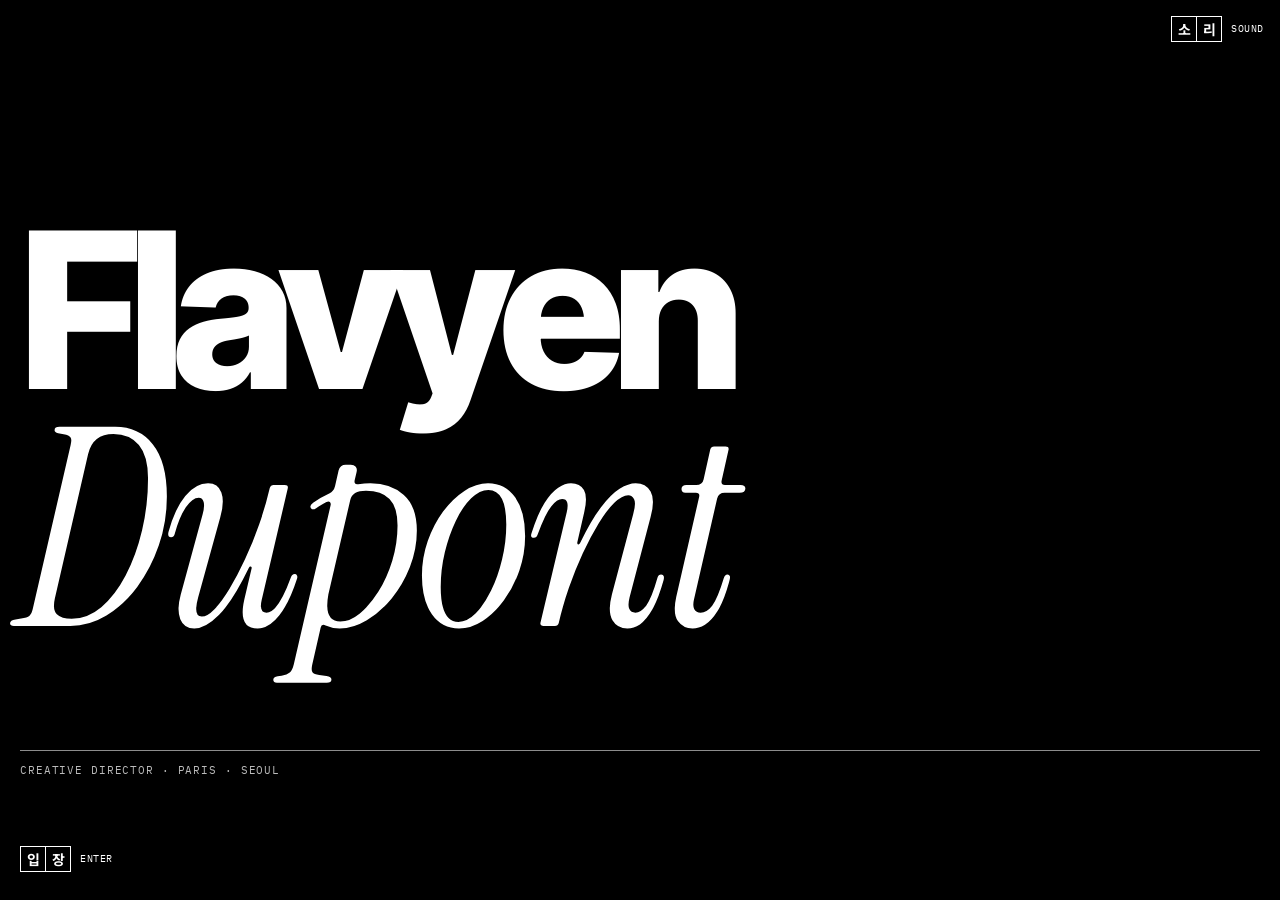
==== index.html @ 603b6fde "Flavyen Dupont v3: HD previews, intro screen, phone fixes Co-Authored-By: Claude Sonnet 5.5 <noreply" ====
<!doctype html>
<html lang="fr">
<head>
<meta charset="utf-8">
<meta name="viewport" content="width=device-width, initial-scale=1, viewport-fit=cover">
<title>Flavyen Dupont · Creative Director</title>
<link rel="preconnect" href="https://fonts.googleapis.com">
<link rel="preconnect" href="https://fonts.gstatic.com" crossorigin>
<link href="https://fonts.googleapis.com/css2?family=IBM+Plex+Mono:wght@400;500&family=Instrument+Serif:ital@0;1&family=Inter+Tight:wght@400;500;700;800&family=Noto+Sans+KR:wght@500;700;900&display=swap" rel="stylesheet">
<link rel="icon" type="image/svg+xml" href="favicon.svg">
<link rel="icon" type="image/png" sizes="32x32" href="favicon-32.png">
<link rel="apple-touch-icon" href="apple-touch-icon.png">
<link rel="stylesheet" href="style.css?v=20261007p">
</head>
<body data-vue="bande">

<div id="intro">
  <i class="barre h"></i><i class="barre b"></i>
  <div class="cadre"><video muted playsinline preload="auto"></video><div class="voile"></div></div>
  <h1><span class="a">Flavyen</span><span class="b">Dupont</span></h1>
  <i class="filet"></i>
  <p class="role mono">Creative Director · Paris · Seoul</p>
  <button class="btn" id="introSon"><span class="k"><b>소</b><b>리</b></span><span class="mono">Sound</span></button>
  <button class="btn" id="introEntrer"><span class="k"><b>입</b><b>장</b></span><span class="mono">Enter</span></button>
</div>

<header class="tete">
  <a class="qui" id="accueil"><b>Flavyen Dupont</b><span>Creative Director</span><span class="salue">Bonjour · Hi · 안녕하세요</span></a>
  <nav class="vues mono"><button data-vue="bande"><i class="pb"><b></b><b></b><b></b></i><span data-en="Strip">Bande</span></button><button data-vue="liste"><i class="pl"><b></b><b></b><b></b></i><span data-en="List">Liste</span></button></nav>
  <div class="filtres"><sup id="compte"></sup><div id="cats"></div></div>
  <nav class="menu">
    <button class="btn" data-vue="bande"><span class="k"><b>작</b><b>품</b></span><span class="mono">Films</span></button>
    <button class="btn" data-vue="apropos"><span class="k"><b>소</b><b>개</b></span><span class="mono" data-en="About">À propos</span></button>
    <button class="btn" data-vue="contact"><span class="k"><b>연</b><b>락</b></span><span class="mono">Contact</span></button>
  </nav>
</header>
<div class="heures mono" id="heures"></div>

<div class="axe"></div>
<section id="bande"><div id="piste"></div></section>
<canvas id="regle"></canvas>
<div class="outils mono" id="outils">
  <div class="ctl"><span data-en="Zoom">Zoom</span><button data-z="0.714">−</button><input type="range" id="zoomR" min="-1.05" max="1.61" step="0.01" value="0" aria-label="Zoom"><button data-z="1.4">+</button></div>
  <div class="ctl"><span data-en="Height">Hauteur</span><input type="range" id="hautR" min="52" max="160" step="1" value="66" aria-label="Track height"></div>
  <p class="aide" id="aide"></p>
</div>
<div id="poignee"></div>
<button class="btn" id="sonAccueil"><span class="k"><b>소</b><b>리</b></span><span class="mono"></span></button>
<div id="lu">
  <div class="mono"><span id="luNo"></span><span id="luTc"></span></div>
  <div class="mono" id="luMeta"></div>
</div>

<section id="liste"></section>
<div id="flottant"><img alt=""></div>

<div id="titres"><div id="rouleau"></div></div>

<section id="apropos" class="page">
  <div class="colonne">
    <div class="logo-fd" data-logo></div>
    <p class="chapeau">I’m Flavyen Dupont, a Director &amp; Art Director, but also Motion Designer, Editor and Producer. I have worked in digital, cinema and television.</p>
    <div class="listes">
      <dl><dt class="mono" data-en="Roles">Rôles</dt><dd>Director</dd><dd>Art Director</dd><dd>Motion Designer</dd><dd>Editor</dd><dd>Producer</dd></dl>
      <dl><dt class="mono" data-en="With">Avec</dt><dd>Google</dd><dd>YouTube</dd><dd>Coway</dd><dd>Hyundai</dd><dd>Samyang</dd><dd>DCMJ</dd><dd>Mentorshow</dd><dd>Deezer</dd></dl>
    </div>
    <p class="geste mono" id="geste"></p>
  </div>
  <div class="grand"><div class="tl"><span class="g">About</span><span class="salut"><span class="tour" id="tour"><i>Bonjour.</i><i>Hi.</i><i class="ko">안녕하세요.</i><i>Buongiorno.</i><i>Bonjour.</i></span></span></div></div>
</section>
<div id="trainee"></div>

<section id="contact" class="page">
  <div class="colonne">
    <div class="logo-fd" data-logo></div>
    <p class="chapeau">Always looking for new challenges. If you like the work, write to me and let’s have a coffee.</p>
    <div class="adresses">
      <a class="lien" id="courriel" data-copie="flavyen.dupont@hotmail.com"><span class="mono">Email</span><span class="v">flavyen.dupont@hotmail.com</span><span class="mono f" data-en="Copy">Copier</span></a>
      <a class="lien" href="https://www.instagram.com/flavyen_d/" target="_blank" rel="noopener"><span class="mono">Instagram</span><span class="v">@flavyen_d</span><span class="mono f">↗</span></a>
      <a class="lien" href="https://vimeo.com/user74346532" target="_blank" rel="noopener"><span class="mono">Vimeo</span><span class="v">user74346532</span><span class="mono f">↗</span></a>
      <a class="lien" href="https://www.imdb.com/fr/name/nm17439350/" target="_blank" rel="noopener"><span class="mono">IMDb</span><span class="v">Flavyen Dupont</span><span class="mono f">↗</span></a>
    </div>
    <p class="geste mono" id="heures2"></p>
  </div>
  <div class="grand"><div class="tl"><span class="g">flavyen.dupont</span><span class="i">@hotmail.com</span></div></div>
</section>

<section id="film">
  <div class="noir"></div>
  <video id="fv" playsinline muted preload="auto"></video>
  <img id="fa" alt="">
  <div id="vimeo"></div>
  <div id="voile"></div>
  <div id="generique"><div class="roule" id="fiche"></div></div>
  <div class="ui haut">
    <button class="btn" id="retour"><span class="k"><b>닫</b><b>기</b></span><span class="mono" data-en="Close">Fermer</span></button>
    <div class="droite">
      <button class="btn" id="qualite"><span class="k"><b>화</b><b>질</b></span><span class="mono" id="qualiteTxt">Auto</span></button>
      <button class="btn" id="son"><span class="k"><b>소</b><b>리</b></span><span class="mono" id="sonTxt" data-en="Muted">Son coupé</span></button>
      <button class="btn" id="info"><span class="k"><b>제</b><b>작</b><b>진</b></span><span class="mono" data-en="Credits">Crédits</span></button>
    </div>
  </div>
  <div class="ui bas">
    <div class="ligne"><span class="compteur" id="fNo"></span><span class="mono" id="fTc"></span></div>
    <div class="tuiles">
      <div class="rangee" id="tTitre"></div>
      <div class="regleT mono" id="tRegle"></div>
      <div class="rangee" id="tTemps"></div>
    </div>
    <div class="tcmd">
      <button class="btn" id="prec"><span class="k"><b>이</b><b>전</b></span><span class="mono" data-en="Previous">Précédent</span></button>
      <button class="btn" id="suiv"><span class="k"><b>다</b><b>음</b></span><span class="mono" data-en="Next">Suivant</span></button>
      <button class="btn" id="pause"><span class="k"><b>멈</b><b>춤</b></span><span class="mono" id="pauseTxt">Pause</span></button>
    </div>
  </div>
</section>

<div id="curseur"></div>

<script src="https://player.vimeo.com/api/player.js" async></script>
<script src="donnees.js?v=20261007p" defer></script>
<script src="logo.js?v=20261007p" defer></script>
<script src="intro.js?v=20261007p" defer></script>
<script src="app.js?v=20261007p" defer></script>
</body>
</html>
---- style.css ----
:root {
  --encre: #0c0c0c;
  --papier: #fff;
  --gris: #9b9b9b;
  --w: 225px;
  --h: calc(var(--w) / 1.5);
  --milieu: calc(50% - 3vh);
  --sans: "Inter Tight", "Helvetica Neue", Helvetica, Arial, sans-serif;
  --ko: "Noto Sans KR", "Apple SD Gothic Neo", sans-serif;
  --serif: "Instrument Serif", "Times New Roman", serif;
  --mono: "IBM Plex Mono", ui-monospace, Menlo, monospace;
  --e: cubic-bezier(.2, .7, .2, 1);
}
* {
  box-sizing: border-box;
  margin: 0;
}
html,
body {
  height: 100%;
  overflow: hidden;
  background: var(--papier);
  color: var(--encre);
  font: 500 15px/1.02 var(--sans);
  letter-spacing: -.01em;
  -webkit-font-smoothing: antialiased;
  overscroll-behavior: none;
  user-select: none;
  -webkit-user-select: none;
}
a,
button {
  font: inherit;
  color: inherit;
  letter-spacing: inherit;
  background: none;
  border: 0;
  padding: 0;
  cursor: pointer;
  text-decoration: none;
  text-align: left;
}
.mono {
  font: 400 10px/1.2 var(--mono);
  letter-spacing: .06em;
  text-transform: uppercase;
}

/* ---------- top line: four small blocks, nothing else */
.tete {
  position: fixed;
  inset: 0 0 auto 0;
  height: 0;
  z-index: 6;
}
.tete > * {
  position: absolute;
  top: 22px;
}
.qui {
  left: 20px;
  display: flex;
  gap: 10px;
}
.qui b {
  font-weight: 700;
}
.qui span {
  color: var(--gris);
}
/* the view switch: two small drawings of the layout, with their word */
.vues {
  left: 20px;
  top: 118px;
  display: flex;
  gap: 18px;
}
.vues button {
  display: flex;
  align-items: center;
  gap: 7px;
  font: inherit;
  letter-spacing: inherit;
}
.vues i {
  display: flex;
  gap: 2px;
}
.vues .pb b {
  width: 5px;
  height: 9px;
  background: currentColor;
}
.vues .pl {
  flex-direction: column;
}
.vues .pl b {
  width: 16px;
  height: 1.5px;
  background: currentColor;
}
.vues button,
#cats button {
  color: var(--gris);
  transition: color .25s;
}
.vues button.actif,
.vues button:hover,
#cats button.actif,
#cats button:hover {
  color: var(--encre);
}
.filtres {
  left: 36%;
  display: flex;
}
/* the filters: a row of words, each carrying how many films it holds; the one in use is underlined */
#compte {
  display: none;
}
#cats {
  display: flex;
  gap: 20px;
  font: 500 15px/1 var(--sans);
  letter-spacing: -.01em;
}
#cats button {
  display: flex;
  align-items: flex-start;
  gap: 3px;
  padding-bottom: 5px;
  background: linear-gradient(currentColor, currentColor) no-repeat left bottom / 0 1px;
  transition: color .25s, background-size .4s var(--e);
}
#cats button.actif {
  background-size: 100% 1px;
}
#cats sup {
  font-size: 8px;
  line-height: 1;
  letter-spacing: .04em;
}
/* a command: manuscript squares holding a Korean word, captioned in French */
.btn {
  display: flex;
  align-items: center;
  gap: 9px;
  cursor: pointer;
}
.btn .k {
  display: flex;
}
.btn .k b {
  width: 26px;
  height: 26px;
  border: 1px solid var(--encre);
  margin-left: -1px;
  display: grid;
  place-items: center;
  font: 700 14px/1 var(--ko);
  background: linear-gradient(var(--encre), var(--encre)) no-repeat left / 0 100%;
  transition: background-size .3s var(--e), color .3s;
}
.btn .k b:first-child {
  margin-left: 0;
}
.btn .k b:nth-child(2) {
  transition-delay: .05s;
}
.btn .k b:nth-child(3) {
  transition-delay: .1s;
}
.btn:hover .k b,
.btn.actif .k b {
  background-size: 100% 100%;
  color: var(--papier);
}
.btn .mono {
  color: var(--gris);
  transition: color .3s;
}
.btn:hover .mono,
.btn.actif .mono {
  color: var(--encre);
}
.menu {
  right: 20px;
  top: 16px !important;
  display: flex;
  gap: 22px;
}
.heures {
  position: fixed;
  left: 20px;
  top: 76px;
  color: var(--gris);
  z-index: 6;
}

/* ---------- the strip */
.axe {
  position: fixed;
  left: 50%;
  top: calc(var(--milieu) - var(--h) / 2 - 22px);
  height: calc(var(--h) + 22px + 52px);
  width: 1px;
  background: var(--encre);
  z-index: 3;
  pointer-events: none;
}
#bande {
  position: fixed;
  left: 0;
  right: 0;
  top: calc(var(--milieu) - var(--h) / 2);
  height: var(--h);
  z-index: 2;
  cursor: grab;
  touch-action: none;
}
#bande.prise {
  cursor: grabbing;
}
.vignette {
  position: absolute;
  left: 0;
  top: 0;
  width: var(--w);
  height: var(--h);
  will-change: transform;
}
.vignette .cadre {
  position: absolute;
  inset: 0;
  overflow: hidden;
  background: #ececec;
  opacity: 0;
  animation: entre 1.1s var(--e) forwards;
  animation-delay: var(--d);
  transition: transform .5s var(--e);
}
@keyframes entre {
  from {
    opacity: 0;
    transform: translateY(40px) scale(.92);
  }
  to {
    opacity: 1;
    transform: none;
  }
}
.vignette img,
.vignette video,
#flottant img {
  position: absolute;
  inset: 0;
  width: 100%;
  height: 100%;
  object-fit: cover;
  display: block;
  transition: opacity .35s, transform .7s var(--e);
}
.vignette video {
  opacity: 0;
}
.vignette video.vivant {
  opacity: 1;
}
.nb img,
.nb video,
#fv.nb {
  filter: grayscale(1);
}
#piste.survol .vignette:not(.actif) img {
  opacity: .35;
}
.vignette.actif img,
.vignette.actif video {
  transform: scale(1.06);
}

#regle {
  position: fixed;
  left: 0;
  top: calc(var(--milieu) + var(--h) / 2 + 12px);
  width: 100%;
  height: 30px;
  z-index: 2;
  pointer-events: none;
}

/* what the playhead is reading */
#lu {
  position: fixed;
  left: 50%;
  top: calc(var(--milieu) + var(--h) / 2 + 58px);
  padding-left: 12px;
  z-index: 3;
  pointer-events: none;
  white-space: nowrap;
}
#lu .mono {
  color: var(--gris);
}
#luTc {
  margin-left: 14px;
}
#luMeta {
  margin-top: 5px;
}
#lu.change {
  animation: clin .5s var(--e);
}
@keyframes clin {
  from {
    opacity: 0;
    transform: translateY(6px);
  }
  to {
    opacity: 1;
    transform: none;
  }
}

#bande,
#regle,
.axe,
#lu {
  transition: opacity .5s, transform .7s var(--e);
}
body:not([data-vue="bande"]) #bande,
body:not([data-vue="bande"]) #regle,
body:not([data-vue="bande"]) .axe,
body:not([data-vue="bande"]) #lu,
body:not([data-vue="bande"]) #fenetre,
body:not([data-vue="bande"]) .outils,
body:not([data-vue="bande"]) #sonAccueil,
body:not([data-vue="bande"]) #poignee {
  opacity: 0;
  transform: translateY(26px);
  pointer-events: none;
}

/* ---------- the foot of the page: the title of the film under the playhead, rolling like a counter */
#titres {
  position: fixed;
  left: 20px;
  right: 0;
  bottom: .6vw;
  height: 16.5vw;
  overflow: hidden;
  pointer-events: none;
  z-index: 1;
  transform-origin: 50% 100%;
  will-change: transform;
}
#rouleau {
  will-change: transform;
}
.t {
  height: 25vw;
}
.tp {
  height: 16.5vw;
  display: flex;
  flex-direction: column;
  justify-content: flex-end;
}
.tl {
  display: flex;
  align-items: baseline;
  justify-content: space-between;
  gap: 3vw;
  white-space: nowrap;
  padding: 0 calc(20px + 1.6vw) 2.4vw 0;
}
.t .g {
  font: 700 11.4vw/1 var(--sans);
  letter-spacing: -.055em;
}
.t .i {
  font: italic 400 13vw/1 var(--serif);
  letter-spacing: -.02em;
}

/* ---------- list */
#liste {
  position: fixed;
  left: 20px;
  right: 20px;
  top: 172px;
  bottom: 20px;
  overflow-y: auto;
  overscroll-behavior: contain;
  scrollbar-width: none;
  z-index: 4;
  opacity: 0;
  pointer-events: none;
  transform: translateY(-18px);
  transition: opacity .5s, transform .7s var(--e);
}
body[data-vue="liste"] #liste {
  opacity: 1;
  pointer-events: auto;
  transform: none;
}
.rang {
  display: grid;
  grid-template-columns: 70px minmax(260px, 1.5fr) minmax(160px, 1fr) 90px 50px;
  column-gap: 18px;
  align-items: baseline;
  padding: 7px 0 8px;
  border-top: 1px solid rgba(12, 12, 12, .16);
  cursor: pointer;
  transition: opacity .3s;
}
.rang:last-child {
  border-bottom: 1px solid rgba(12, 12, 12, .16);
}
#liste:hover .rang:not(:hover) {
  opacity: .28;
}
.rang .titre {
  display: flex;
  align-items: baseline;
  gap: 9px;
  white-space: nowrap;
  transition: transform .45s var(--e);
}
.rang:hover .titre {
  transform: translateX(14px);
}
.rang .x,
.t .x,
#film .ligne .x {
  font: 400 .5em/1 var(--mono);
  color: var(--gris);
  align-self: center;
}
.rang .x {
  font-size: 12px;
}
.rang .role {
  color: var(--gris);
  white-space: nowrap;
  overflow: hidden;
  text-overflow: ellipsis;
}
.rang .g {
  font: 700 24px/1 var(--sans);
  letter-spacing: -.045em;
}
.rang .i {
  font: italic 400 27px/1 var(--serif);
  letter-spacing: 0;
}
.rang .an {
  text-align: right;
}
#flottant {
  position: fixed;
  left: 0;
  top: 0;
  width: var(--w);
  height: var(--h);
  overflow: hidden;
  pointer-events: none;
  opacity: 0;
  z-index: 5;
  transition: opacity .25s;
  will-change: transform;
}
#flottant.on {
  opacity: 1;
}

/* ---------- the film, full frame */
#film {
  --encre: #f3f3f1;
  --papier: #060606;
  --gris: rgba(243, 243, 241, .55);
  position: fixed;
  inset: 0;
  z-index: 20;
  visibility: hidden;
  color: var(--encre);
}
.fiche {
  --encre: #0c0c0c;
  --papier: #fff;
  --gris: #9b9b9b;
}
/* while a film is out of the strip, the others step back */
#piste {
  transition: opacity .45s;
}
body.sorti #piste {
  opacity: 0;
}
body.film #film {
  visibility: visible;
}
#film .noir {
  position: absolute;
  inset: 0;
  background: #060606;
  opacity: 0;
  transition: opacity .7s;
}
#film.sombre .noir {
  opacity: 1;
}
#vimeo,
#voile {
  position: absolute;
  inset: 0;
}
#vimeo {
  background: #000;
  opacity: 0;
  transition: opacity .7s;
}
#vimeo.on {
  opacity: 1;
}
#vimeo {
  overflow: hidden;
}
/* the film is taller than the screen by --ky when it fills the width (see echelle in app.js) */
#vimeo iframe {
  position: absolute;
  left: 0;
  top: 50%;
  width: 100%;
  height: calc(100% * var(--ky, 1));
  transform: translateY(-50%);
  border: 0;
  display: block;
}
#voile {
  cursor: pointer;
}
#fv {
  position: absolute;
  left: 0;
  top: 0;
  width: 100%;
  height: 100%;
  object-fit: cover;
  cursor: pointer;
}
#film .ui {
  position: absolute;
  left: 20px;
  right: 20px;
  opacity: 0;
  transition: opacity .5s;
}
#film.pret .ui {
  opacity: 1;
}
#film.repos .ui {
  opacity: 0;
}
#film.repos {
  cursor: none;
}
#film .haut {
  top: 18px;
  display: flex;
  justify-content: space-between;
  align-items: flex-start;
}
.haut .droite {
  display: flex;
  gap: 22px;
}
.fiche .vimeo {
  margin-top: 22px;
  align-self: flex-start;
  border-bottom: 1px solid rgba(12, 12, 12, .3);
}
#film .bas {
  bottom: 22px;
}
#film .ligne {
  display: flex;
  align-items: baseline;
  gap: 12px;
  margin-bottom: 12px;
}
.compteur {
  font: 500 12px/1 var(--mono);
  letter-spacing: .05em;
}
#film .ligne .g {
  font: 700 17px/1 var(--sans);
  letter-spacing: -.03em;
}
#film .ligne .i {
  font: italic 400 20px/1 var(--serif);
  letter-spacing: 0;
}
#fTc {
  margin-left: auto;
}
.commande {
  display: flex;
  align-items: center;
  gap: 14px;
}
.barre {
  flex: 1;
  height: 26px;
  display: flex;
  align-items: center;
  cursor: pointer;
  touch-action: none;
}
.rail {
  position: relative;
  width: 100%;
  height: 9px;
  border-radius: 99px;
  background: rgba(255, 255, 255, .2);
  transition: height .3s var(--e), background .3s;
}
.barre:hover .rail,
.barre.prise .rail {
  height: 22px;
  background: rgba(255, 255, 255, .34);
}
.plein {
  position: absolute;
  inset: 0 auto 0 0;
  width: 0;
  min-width: 9px;
  border-radius: 99px;
  background: linear-gradient(90deg, #fff 0, #fff calc(100% - 54px), rgba(255, 255, 255, 0) 100%);
}
.plein i {
  position: absolute;
  right: 3px;
  top: 50%;
  width: 5px;
  height: 5px;
  margin-top: -2.5px;
  border-radius: 50%;
  background: #f0f0f0;
}
.rond {
  width: 30px;
  height: 30px;
  border-radius: 50%;
  background: #ececec;
  color: #000;
  text-align: center;
  font: 400 17px/28px var(--sans);
  transition: background .3s, color .3s;
}
.rond:hover {
  background: #000;
  color: #ececec;
}

.fiche {
  position: absolute;
  top: 0;
  right: 0;
  bottom: 0;
  width: min(440px, 100%);
  background: var(--papier);
  color: var(--encre);
  padding: 20px 20px 28px;
  transform: translateX(101%);
  transition: transform .7s cubic-bezier(.7, 0, .15, 1);
  display: flex;
  flex-direction: column;
  overflow: auto;
}
#film.info .fiche {
  transform: none;
}
.fiche .ferme {
  align-self: flex-end;
}
.fiche .no {
  margin-top: 46px;
  color: var(--gris);
}
.fiche h2 {
  font: 700 46px/1 var(--sans);
  letter-spacing: -.05em;
  margin: 12px 0 2px -2px;
}
.fiche h3 {
  font: italic 400 40px/1 var(--serif);
  letter-spacing: 0;
}
.fiche dl {
  margin: 30px 0 0;
  border-top: 1px solid rgba(12, 12, 12, .16);
}
.fiche dl div {
  padding: 9px 0 10px;
  border-bottom: 1px solid rgba(12, 12, 12, .16);
}
.fiche dt {
  color: var(--gris);
  margin-bottom: 5px;
}
.fiche dd {
  font-size: 16px;
  line-height: 1.15;
}
.fiche h3 + p {
  margin-top: 26px;
}
.fiche p + p {
  margin-top: 10px;
}
.fiche p {
  font-size: 16px;
  line-height: 1.3;
  font-weight: 400;
  max-width: 36ch;
}

/* the giant film title belongs to the strip only: it leaves for the list, about and contact */
#titres {
  transition: opacity .5s;
}
body:not([data-vue="bande"]) #titres {
  opacity: 0;
}
.t .x {
  font-size: 3.4vw;
}

/* ---------- about and contact */
.page {
  position: fixed;
  inset: 0;
  z-index: 5;
  opacity: 0;
  pointer-events: none;
  transition: opacity .5s;
}
body[data-vue="apropos"] #apropos,
body[data-vue="contact"] #contact {
  opacity: 1;
}
.page .colonne {
  position: absolute;
  left: 20px;
  top: 196px;
  width: min(640px, calc(100% - 40px));
  transform: translateY(22px);
  transition: transform .8s var(--e);
}
body[data-vue="apropos"] #apropos .colonne,
body[data-vue="contact"] #contact .colonne {
  transform: none;
}
.chapeau {
  font: 400 29px/1.1 var(--sans);
  letter-spacing: -.028em;
}
.listes {
  display: grid;
  grid-template-columns: 1fr 1fr;
  gap: 20px;
  margin-top: 40px;
}
.listes dt {
  color: var(--gris);
  padding-bottom: 9px;
  margin-bottom: 9px;
  border-bottom: 1px solid rgba(12, 12, 12, .16);
}
.listes dd {
  font-size: 17px;
  line-height: 1.22;
  font-weight: 400;
}
.geste {
  margin-top: 30px;
  color: var(--gris);
}
/* contact: each address is a line that fills with ink under the hand */
.adresses {
  margin-top: 40px;
  border-bottom: 1px solid rgba(12, 12, 12, .16);
}
body[data-vue="contact"] .adresses {
  pointer-events: auto;
}
.lien {
  display: grid;
  grid-template-columns: 130px 1fr auto;
  align-items: baseline;
  padding: 14px 12px 15px 0;
  border-top: 1px solid rgba(12, 12, 12, .16);
  cursor: pointer;
  background: linear-gradient(var(--encre), var(--encre)) no-repeat left / 0 100%;
  transition: background-size .5s var(--e), color .3s, padding .5s var(--e);
}
.lien:hover {
  background-size: 100% 100%;
  color: var(--papier);
  padding-left: 12px;
}
.lien .mono {
  color: var(--gris);
}
.lien .v {
  font-size: 24px;
  letter-spacing: -.03em;
}
/* the giant line at the foot of both pages */
.grand {
  position: absolute;
  left: 20px;
  right: 0;
  bottom: .6vw;
}
.grand .tl {
  align-items: flex-end;
}
.grand .g {
  font: 700 11.4vw/15vw var(--sans);
  letter-spacing: -.055em;
}
.grand .i {
  font: italic 400 13vw/15vw var(--serif);
  letter-spacing: -.02em;
}
/* the greeting turns: one language after the other */
.salut {
  height: 15vw;
  overflow: hidden;
  text-align: right;
}
.tour {
  display: flex;
  flex-direction: column;
  transition: transform .9s var(--e);
}
.tour i {
  height: 15vw;
  font: italic 400 13vw/15vw var(--serif);
  letter-spacing: -.02em;
  white-space: nowrap;
}
.tour i.ko {
  font: 900 8.6vw/15vw var(--ko);
  letter-spacing: -.06em;
}
#trainee {
  position: fixed;
  inset: 0;
  z-index: 4;
  pointer-events: none;
  overflow: hidden;
}
.pose {
  position: absolute;
  width: clamp(90px, 9vw, 150px);
  aspect-ratio: 3 / 2;
  object-fit: cover;
  transform: translate(-50%, -50%);
  animation: pose .9s var(--e) forwards;
}
.pose.nb {
  filter: grayscale(1);
}
@keyframes pose {
  0% {
    opacity: 0;
    transform: translate(-50%, -50%) scale(.92);
  }
  18% {
    opacity: .9;
    transform: translate(-50%, -50%) scale(1);
  }
  45% {
    opacity: .9;
  }
  100% {
    opacity: 0;
    transform: translate(-50%, -50%) scale(.97);
  }
}

/* ---------- narrow desktop and tablet: the filters move toward the middle */
@media (max-width: 1000px) {
  .filtres {
    left: 300px;
  }
  /* no room beside the squares: the word goes under them */
  .menu .btn {
    flex-direction: column;
    align-items: center;
    gap: 4px;
  }
  .menu .mono {
    font-size: 8px;
  }
  .menu {
    gap: 10px;
  }
}

/* ---------- phone: the strip runs down the page and each film is nearly full width */
@media (max-width: 699px) {
  html,
  body {
    font-size: 13px;
  }
  .tete > * {
    top: 16px;
  }
  .qui {
    left: 16px;
  }
  .qui b {
    font-size: 13px;
  }
  .qui span {
    display: none;
  }
  .menu {
    right: 16px;
    top: 12px !important;
    gap: 8px;
  }
  .filtres {
    left: 16px;
    top: 64px;
  }
  #cats {
    gap: 14px;
    font-size: 13px;
  }
  .heures {
    display: none;
  }
  .vues {
    left: auto;
    right: 16px;
    top: 64px;
    gap: 14px;
  }
  #bande {
    top: 92px;
    height: calc(100% - 92px - 124px);
    overflow: hidden;
  }
  .axe {
    left: 0;
    top: calc(92px + (100% - 216px) / 2);
    width: 100%;
    height: 1px;
  }
  #regle {
    top: 92px;
    width: 12px;
    height: calc(100% - 216px);
  }
  #lu {
    left: 16px;
    right: 16px;
    top: auto;
    bottom: 100px;
    padding: 0;
    display: flex;
    justify-content: space-between;
  }
  #luMeta {
    margin-top: 0;
  }
  #titres {
    left: 16px;
    right: 0;
    bottom: 4px;
    height: 23vw;
  }
  .t {
    height: 36vw;
  }
  .tp {
    height: 23vw;
  }
  .tl {
    gap: 4vw;
    padding: 0 22px 3.4vw 0;
  }
  .t .g {
    font-size: 15vw;
  }
  .t .i {
    font-size: 16.5vw;
  }
  #liste {
    left: 16px;
    right: 16px;
    top: 96px;
    bottom: 16px;
  }
  .rang {
    grid-template-columns: 26px 1fr 40px;
    column-gap: 10px;
    padding: 7px 0;
  }
  .rang .cat,
  .rang .role {
    display: none;
  }
  .rang .titre {
    overflow: hidden;
  }
  .rang .g {
    font-size: 18px;
  }
  .rang .i {
    font-size: 20px;
    overflow: hidden;
    text-overflow: ellipsis;
  }
  .page .colonne {
    left: 16px;
    top: 104px;
    width: calc(100% - 32px);
  }
  .listes {
    margin-top: 24px;
  }
  .listes dd {
    font-size: 15px;
  }
  .adresses {
    margin-top: 24px;
  }
  .lien {
    grid-template-columns: 84px 1fr auto;
  }
  .lien .v {
    font-size: 17px;
  }
  .grand .g {
    font-size: 15vw;
    line-height: 22vw;
  }
  .grand .i,
  .tour i {
    font-size: 16.5vw;
    line-height: 22vw;
  }
  .tour i,
  .salut {
    height: 22vw;
  }
  .tour i.ko {
    font-size: 11vw;
    line-height: 22vw;
  }
  .chapeau {
    font-size: 20px;
  }
  .grand {
    left: 16px;
    bottom: 6px;
  }
  #film .ui {
    left: 16px;
    right: 16px;
  }
  .fiche h2 {
    font-size: 44px;
  }
  .fiche h3 {
    font-size: 32px;
  }
}

/* ---------- the cursor: one red square, which frames a command when it is over one */
#curseur {
  position: fixed;
  left: 0;
  top: 0;
  width: 26px;
  height: 26px;
  border: 1px solid #d6301d;
  pointer-events: none;
  z-index: 40;
  opacity: 0;
  will-change: transform, width, height;
}
@media (hover: none) {
  #curseur {
    display: none;
  }
}

/* ---------- header: each line is its own layer, with room between them */
@media (min-width: 700px) {
  .qui {
    display: block;
  }
  .qui b,
  .qui span {
    display: block;
  }
  .qui span {
    margin-top: 12px;
    line-height: 1.2;
  }
  .qui .salue {
    margin-top: 3px;
  }
  .tete > * {
    top: 26px;
  }
  .menu {
    top: 20px !important;
  }
  .heures {
    top: 112px;
  }
  .vues {
    top: 154px;
  }
  #liste {
    top: 210px;
  }
}

/* ---------- credits panel: the same square system as the rest of the site */
.fiche {
  width: min(560px, 100%);
  padding: 0 28px 36px;
}
.fbarre {
  position: sticky;
  top: 0;
  z-index: 1;
  background: var(--papier);
  display: flex;
  justify-content: space-between;
  align-items: center;
  padding: 18px 0 17px;
  border-bottom: 1px solid var(--encre);
}
.fbarre > .mono {
  color: var(--gris);
}
.fbarre .btn {
  flex-direction: row-reverse;
}
.ftete {
  padding: 38px 0 30px;
}
.fiche .no {
  margin-top: 0;
}
.ftexte {
  padding-bottom: 34px;
}
.fiche .ftexte p {
  font-size: 17px;
  line-height: 1.25;
  max-width: 40ch;
}
.fiche dl {
  margin: 0;
  border-top: 1px solid var(--encre);
}
.fiche dl div {
  display: grid;
  grid-template-columns: 40% 1fr;
  column-gap: 18px;
  padding: 12px 0 13px;
}
.fiche dt {
  margin: 3px 0 0;
  line-height: 1.4;
}
.fiche dd span {
  display: block;
}
.fiche dd span + span {
  margin-top: 3px;
}
.fiche .vimeo {
  margin-top: 32px;
  border: 0;
}

/* ---------- about and contact: the giant line also listens to the height of the window, and the text never runs under it */
.page {
  --pg: min(1vw, 1.75vh);
}
@media (min-width: 700px) {
  .grand .g {
    font-size: calc(var(--pg) * 11.4);
    line-height: calc(var(--pg) * 15);
  }
  .grand .i,
  .tour i {
    font-size: calc(var(--pg) * 13);
    line-height: calc(var(--pg) * 15);
  }
  .tour i,
  .salut {
    height: calc(var(--pg) * 15);
  }
  .tour i.ko {
    font-size: calc(var(--pg) * 8.6);
    line-height: calc(var(--pg) * 15);
  }
  .page .colonne {
    top: 222px;
    max-height: calc(100% - 222px - var(--pg) * 17.5);
    overflow-y: auto;
    scrollbar-width: none;
  }
}
@media (max-width: 699px) {
  .page {
    --pg: min(1vw, 1.15vh);
  }
  .grand .g {
    font-size: calc(var(--pg) * 15);
    line-height: calc(var(--pg) * 22);
  }
  .grand .i,
  .tour i {
    font-size: calc(var(--pg) * 16.5);
    line-height: calc(var(--pg) * 22);
  }
  .tour i,
  .salut {
    height: calc(var(--pg) * 22);
  }
  .tour i.ko {
    font-size: calc(var(--pg) * 11);
    line-height: calc(var(--pg) * 22);
  }
  .page .colonne {
    max-height: calc(100% - 104px - var(--pg) * 26);
    overflow-y: auto;
    scrollbar-width: none;
  }
}
body[data-vue="apropos"] #apropos .colonne,
body[data-vue="contact"] #contact .colonne {
  pointer-events: auto;
}
.page .colonne::-webkit-scrollbar,
#liste::-webkit-scrollbar,
.fiche::-webkit-scrollbar {
  display: none;
}

/* ---------- the giant film title also listens to the height of the window, so it never climbs onto the strip */
@media (min-width: 700px) {
  :root {
    --pt: min(1vw, 1.6vh);
  }
  #titres {
    height: calc(var(--pt) * 16.5);
  }
  .t {
    height: calc(var(--pt) * 25);
  }
  .tp {
    height: calc(var(--pt) * 16.5);
  }
  #titres .tl {
    padding-bottom: calc(var(--pt) * 2.4);
  }
  .t .g {
    font-size: calc(var(--pt) * 11.4);
  }
  .t .i {
    font-size: calc(var(--pt) * 13);
  }
  .t .x {
    font-size: calc(var(--pt) * 3.4);
  }
}

/* ---------- credits: a générique. A line is drawn down the middle of the film; roles hang on its left,
   names on its right, and the whole thing rolls up like end credits. */
#film .ui {
  z-index: 3;
}
#film.info .bas {
  opacity: 0;
  pointer-events: none;
}
#generique {
  position: absolute;
  inset: 0;
  z-index: 2;
  overflow: hidden;
  background: rgba(6, 6, 6, .84);
  opacity: 0;
  pointer-events: none;
  transition: opacity .6s;
  touch-action: none;
  cursor: grab;
}
#film.info #generique {
  opacity: 1;
  pointer-events: auto;
}
#generique::before {
  content: "";
  position: absolute;
  left: 50%;
  top: 0;
  bottom: 0;
  width: 1px;
  background: rgba(243, 243, 241, .26);
  transform: scaleY(0);
  transform-origin: top;
  transition: transform 1.1s var(--e);
}
#film.info #generique::before {
  transform: scaleY(1);
}
.roule {
  position: absolute;
  left: 0;
  right: 0;
  top: 0;
  will-change: transform;
}
.gl {
  display: grid;
  grid-template-columns: 1fr 1fr;
  column-gap: 44px;
  align-items: baseline;
  padding: 0 20px;
  margin-bottom: 28px;
}
.ga {
  text-align: right;
  color: var(--gris);
}
.gd {
  font-size: 24px;
  line-height: 1.14;
  letter-spacing: -.028em;
}
.gd span {
  display: block;
}
.gtitre,
.gnote {
  margin-bottom: 70px;
}
.gtitre h2 {
  font: 700 clamp(42px, 6vw, 96px) / .95 var(--sans);
  letter-spacing: -.055em;
  margin-left: -.04em;
}
.gtitre h3 {
  font: italic 400 clamp(42px, 6.4vw, 102px) / 1 var(--serif);
  letter-spacing: -.02em;
}
.gtexte p {
  font-size: 19px;
  line-height: 1.25;
  font-weight: 400;
  letter-spacing: -.015em;
  max-width: 36ch;
}
.gtexte p + p {
  margin-top: 10px;
}
.gfin {
  margin-top: 60px;
  align-items: center;
}
@media (max-width: 699px) {
  .gl {
    grid-template-columns: 30% 1fr;
    column-gap: 20px;
    padding: 0 16px;
    margin-bottom: 22px;
  }
  #generique::before {
    left: calc(16px + (100% - 52px) * .3 + 10px);
  }
  .gd {
    font-size: 17px;
  }
  .gtexte p {
    font-size: 16px;
  }
  .gtitre,
  .gnote {
    margin-bottom: 44px;
  }
}
@media (max-width: 699px) {
  /* on a phone the three player commands keep only their squares */
  #film .haut .btn .mono {
    display: none;
  }
}

/* ---------- quality: the sharp still of the film sits over the soft loop until the film plays */
#fa {
  position: absolute;
  inset: 0;
  width: 100%;
  height: 100%;
  object-fit: contain;
  background: #000;
  opacity: 0;
  transition: opacity .6s;
  pointer-events: none;
}
#fa.on {
  opacity: 1;
}
#qualite {
  display: none;
}
#qualite.dispo {
  display: flex;
}
@media (max-width: 699px) {
  #film .haut #qualite .mono {
    display: block;
  }
}

/* ---------- light mode: slow device or reduced motion. Fewer things move, nothing is lost. */
body.leger .vignette img,
body.leger .vignette video {
  transition: opacity .2s;
}
body.leger .cadre {
  animation-duration: .01s;
}
body.leger .pose {
  animation-duration: 1s;
}

/* ---------- the player bar: manuscript tiles in grey-blue. Title in the top row, the film in the bottom row. */
#film {
  --bleu: #a9b8c7;
  --tuile: rgba(190, 202, 214, .36);
  --nt: 40;
  --ct: 34px;
}
#film .ligne {
  justify-content: space-between;
  margin-bottom: 10px;
  color: var(--bleu);
}
#fTc {
  margin-left: 0;
}
.rangee,
.regleT {
  display: grid;
  grid-template-columns: repeat(var(--nt), 1fr);
}
.tu {
  aspect-ratio: 1;
  border: 1px solid var(--tuile);
  border-left-width: 0;
  position: relative;
  overflow: hidden;
}
.tu:first-child {
  border-left-width: 1px;
}
#tTitre .tu {
  display: grid;
  place-items: center;
  font: 700 calc(var(--ct) * .44) / 1 var(--sans);
  letter-spacing: -.03em;
}
#tTitre .tu.i {
  font: italic 400 calc(var(--ct) * .58) / 1 var(--serif);
  letter-spacing: 0;
}
#tTitre .tu.x {
  font: 400 calc(var(--ct) * .42) / 1 var(--mono);
  color: var(--bleu);
}
/* the narrow strip between two manuscript rows carries the timecodes */
.regleT {
  height: 19px;
  color: var(--bleu);
}
.tk {
  position: relative;
}
.tk::before {
  content: "";
  position: absolute;
  left: 0;
  bottom: 0;
  width: 1px;
  height: 4px;
  background: var(--bleu);
  opacity: .5;
}
.tk.maj::before {
  height: 8px;
  opacity: 1;
}
.tk span {
  position: absolute;
  left: 4px;
  bottom: 6px;
  font-size: 8.5px;
  letter-spacing: .04em;
  white-space: nowrap;
}
#tTemps {
  cursor: pointer;
  touch-action: none;
}
.enc {
  position: absolute;
  inset: 0;
  background: var(--bleu);
  transform-origin: left;
  transform: scaleX(0);
  will-change: transform;
}
#tTemps .tu.cur {
  box-shadow: inset 0 0 0 1px #d6301d;
}
#tTemps .tu.hov::after {
  content: "";
  position: absolute;
  inset: 0;
  border: 1px solid #d6301d;
}
/* with a mouse, the cursor itself sticks to the tile and takes its size */
@media (hover: hover) {
  #tTemps .tu.hov::after {
    display: none;
  }
}

.tcmd {
  display: flex;
  gap: 22px;
  margin-top: 16px;
}
.tcmd #pause {
  margin-left: auto;
}
@media (max-width: 699px) {
  .tcmd {
    gap: 12px;
  }
  .tcmd .btn .mono {
    display: none;
  }
}

/* ---------- the small mark before the name */
.marque {
  width: 30px;
  height: 16px;
  margin-bottom: 12px;
  display: block;
  fill: none;
  stroke: #7f8fa0;
  stroke-width: 5;
  overflow: visible;
}
@media (max-width: 699px) {
  .marque {
    display: none;
  }
}

/* ---------- the giant title: two stacked layers that hand over to each other; no edge cuts the words */
#titres {
  overflow: visible;
}
.t {
  position: absolute;
  left: 0;
  right: 0;
  top: 0;
  height: 100% !important;
  will-change: transform, opacity;
}
.t.cache {
  opacity: 0;
}
.t .tp {
  height: 100%;
}
.tl > span {
  display: inline-block;
  will-change: transform, opacity;
}

/* ---------- the logo, on the About and Contact pages */
.logo-fd {
  margin-bottom: 34px;
}
.logo {
  display: inline-flex;
  align-items: baseline;
  font: 800 clamp(34px, 5vw, 74px) / 1 var(--sans);
  letter-spacing: -.062em;
  white-space: nowrap;
  color: var(--encre);
}
.logo .w1,
.logo .fl {
  color: #8fa3c2;
}
.logo .c {
  display: inline-block;
  overflow: hidden;
  padding: .06em .04em .26em;
  margin: -.06em -.04em -.26em;
}
.logo .c span {
  display: inline-block;
}
.logo .c.apres-e {
  margin-left: -.012em;
}
.logo .esp {
  width: .25em;
  flex: none;
}
.logo .fl {
  display: inline-block;
  overflow: hidden;
  padding: .06em 0 0;
  margin: -.06em 0 0;
  flex: none;
}
.logo .fl svg {
  display: block;
  fill: currentColor;
  overflow: visible;
}
/* the full stop: a director's clapperboard */
.logo .pt {
  position: relative;
  width: .27em;
  height: .17em;
  margin-left: .13em;
  background: var(--encre);
  flex: none;
}
.logo .pt::before {
  content: "";
  position: absolute;
  left: 0;
  bottom: calc(100% + .022em);
  width: 100%;
  height: .058em;
  background: repeating-linear-gradient(115deg, var(--encre) 0 .045em, transparent .045em .08em);
  transform-origin: left bottom;
  transform: rotate(-13deg);
}
.logo.joue .c span,
.logo.joue .fl svg {
  transform: translateY(125%);
  animation: logoMonte .85s var(--e) .15s forwards;
  animation-delay: calc(.15s + var(--n, 0) * 40ms);
}
.logo.joue .pt {
  opacity: 0;
  animation: logoTombe .7s cubic-bezier(.3, 1.6, .5, 1) .95s forwards;
}
.logo.joue .pt::before {
  animation: logoClap .9s cubic-bezier(.5, 0, .2, 1) 1.65s both;
}
@keyframes logoMonte {
  to {
    transform: none;
  }
}
@keyframes logoTombe {
  from {
    opacity: 1;
    transform: translateY(-1.5em);
  }
  to {
    opacity: 1;
    transform: none;
  }
}
@keyframes logoClap {
  0% {
    transform: rotate(-30deg);
  }
  30%,
  48% {
    transform: rotate(0deg);
  }
  100% {
    transform: rotate(-13deg);
  }
}
@media (max-width: 699px) {
  .logo-fd {
    margin-bottom: 22px;
  }
}

/* ---------- the giant title rolls again, through a window with soft edges and room for the tails of the letters */
#titres {
  overflow: hidden;
  -webkit-mask-image: linear-gradient(to bottom, transparent 0, #000 13%, #000 95%, transparent 100%);
  mask-image: linear-gradient(to bottom, transparent 0, #000 13%, #000 95%, transparent 100%);
}
.t {
  will-change: transform;
}
@media (min-width: 700px) {
  #titres {
    height: calc(var(--pt) * 18);
  }
  #titres .tl {
    padding-bottom: calc(var(--pt) * 4.4);
  }
}
@media (max-width: 699px) {
  #titres {
    height: 26vw;
    bottom: 4px;
  }
  #titres .tl {
    padding-bottom: 5vw;
  }
}

/* ---------- the list preview has its own size: small enough never to hide the list */
#flottant {
  width: clamp(150px, 16vw, 290px);
  height: auto;
  aspect-ratio: 3 / 2;
}
@media (max-width: 699px) {
  #flottant {
    width: 38vw;
  }
  /* the role stays under the name on a phone too */
  .qui span:not(.salue) {
    display: block;
    margin-top: 3px;
    font-size: 11px;
  }
}
@media (max-width: 699px) {
  .qui {
    display: block;
  }
}

/* ---------- contact on a phone: the address is too long for one line, so it stacks, each half fitted to the width */
@media (max-width: 699px) {
  #contact .grand .tl {
    flex-direction: column;
    align-items: flex-start;
    gap: 0;
    padding-right: 16px;
  }
  #contact .grand .g,
  #contact .grand .i {
    line-height: 1.02;
  }
  #contact .colonne {
    max-height: calc(100% - 104px - var(--pg) * 44);
  }
}

/* ---------- the giant lines of About and Contact: stacked on a phone, and the text above always stops short of them */
@media (min-width: 700px) {
  .page .colonne {
    max-height: calc(100% - 222px - var(--pg) * 19.5 - 1vw);
  }
}
@media (max-width: 699px) {
  .grand .tl {
    flex-direction: column;
    align-items: flex-start;
    gap: 0;
    padding-right: 16px;
  }
  .grand .g,
  .grand .i,
  .tour i {
    line-height: calc(var(--pg) * 19);
  }
  .tour i,
  .salut {
    height: calc(var(--pg) * 19);
  }
  .tour i.ko {
    line-height: calc(var(--pg) * 19);
  }
  .salut {
    text-align: left;
  }
  .page .colonne,
  #contact .colonne {
    max-height: calc(100% - 104px - var(--pg) * 42);
  }
  #contact .grand .g,
  #contact .grand .i {
    line-height: 1.04;
  }
}

/* ---------- strip <-> list: the lines that travel between the ruler and the list rules */
#passage {
  position: fixed;
  inset: 0;
  z-index: 5;
  pointer-events: none;
}
/* during the passage the two views do not cross-fade by themselves: the script leads */
body.net #bande,
body.net #regle,
body.net .axe,
body.net #lu,
body.net #liste,
body.net #titres {
  transition: none !important;
}
body.net #liste {
  transform: none !important;
}
/* the travelling lines stand in for the list rules during the passage */
body.net .rang {
  border-color: transparent !important;
}

/* ---------- between two films: a swipe between the two sharp stills */
.glisse {
  position: absolute;
  inset: 0;
  width: 100%;
  height: 100%;
  object-fit: contain;
  background: #000;
  opacity: 0;
  pointer-events: none;
  will-change: transform;
}
.glisse.on {
  opacity: 1;
}


/* ---------- on a wide screen the strip is an edit timeline: tracks of clips under a still playhead,
   and above the playhead a window that takes the shape of the film it crosses */
#fenetre {
  display: none;
}
body.temps {
  --hp: 66px;
  --np: 3;
  /* the edit is anchored to the foot of the screen; the window takes all the room left above it,
     so smaller tracks mean a bigger picture */
  --haut: 118px;
  --pied: calc(100vh - 132px - var(--np) * var(--hp));
  --fh: calc(var(--pied) - 44px - var(--haut));
}
/* the big title at the foot belongs to the phone strip only */
body.temps #titres,
body.temps #luTc {
  display: none;
}
body.temps #bande {
  top: var(--pied);
  height: calc(var(--np) * var(--hp));
}
body.temps .axe {
  top: calc(var(--pied) - 16px);
  height: calc(var(--np) * var(--hp) + 58px);
}
body.temps #regle {
  top: calc(var(--pied) + var(--np) * var(--hp) + 4px);
}
body.temps #lu {
  top: calc(var(--pied) + var(--np) * var(--hp) + 52px);
}
.tetel {
  display: none;
}
body.temps .tetel {
  display: block;
  position: absolute;
  left: 50%;
  bottom: 100%;
  transform: translateX(-50%);
  padding: 4px 7px 3px;
  background: var(--encre);
  color: var(--papier);
  white-space: nowrap;
}
body.temps #fenetre {
  /* as tall as the room allows, unless the film is so wide that it would reach the sides */
  --ratio: 1.7778;
  --wh: min(var(--fh), calc((100vw - 520px) / var(--ratio)));
  display: block;
  position: fixed;
  left: 50%;
  top: calc(var(--pied) - 44px - var(--wh));
  height: var(--wh);
  width: calc(var(--wh) * var(--ratio, 1.78));
  transform: translateX(-50%);
  background: #ececec;
  overflow: hidden;
  z-index: 2;
  cursor: pointer;
  transition: width .7s var(--e), height .7s var(--e), top .7s var(--e), opacity .5s;
}
body.tire #fenetre {
  transition: none;
}
#fenetre img,
#fenetre video {
  position: absolute;
  inset: 0;
  width: 100%;
  height: 100%;
  object-fit: cover;
  display: block;
}
#fenetre video {
  opacity: 0;
  transition: opacity .35s;
}
#fenetre video.vivant {
  opacity: 1;
}
#fenetre.nb img,
#fenetre.nb video {
  filter: grayscale(1);
}
.clip {
  position: absolute;
  left: 0;
  height: calc(var(--hp) - 8px);
  will-change: transform;
}
/* a clip is its own frames, side by side; its name sits just above it, outside the frames */
.clip .cadre {
  position: absolute;
  left: 0;
  right: 0;
  bottom: 0;
  top: 22px;
  overflow: hidden;
  background: #ececec repeat-x left center / auto 100%;
  outline: 1px solid rgba(12, 12, 12, .16);
  outline-offset: -1px;
  opacity: .38;
  filter: grayscale(1);
  transition: opacity .4s, filter .4s, outline-color .3s;
}
.clip:hover .cadre {
  opacity: .8;
}
.clip.actif .cadre {
  opacity: 1;
  filter: none;
  outline: 2px solid var(--encre);
  outline-offset: -2px;
}
.clip.nb .cadre {
  filter: grayscale(1);
}
.etiq {
  position: absolute;
  left: 0;
  top: 0;
  max-width: 100%;
  display: flex;
  align-items: baseline;
  gap: 7px;
  overflow: hidden;
  white-space: nowrap;
  color: var(--gris);
  transition: color .35s;
}
.clip:hover .etiq,
.clip.actif .etiq {
  color: var(--encre);
}
.etiq b {
  font: 700 13px/1 var(--sans);
  letter-spacing: -.03em;
}
.etiq i {
  font: italic 400 16px/1 var(--serif);
}
.etiq .mono {
  color: var(--gris);
}
/* the track headers: one quiet line each, level with the frames; a click keeps only that track */
.nompiste {
  position: absolute;
  left: 0;
  z-index: 1;
  height: calc(var(--hp) - 30px);
  margin-top: 22px;
  padding: 0 14px 0 20px;
  display: flex;
  align-items: center;
  gap: 7px;
  background: var(--papier);
  color: var(--encre);
  cursor: pointer;
}
.nompiste {
  transition: color .25s;
}
.nompiste.eteint {
  color: var(--gris);
}
.nompiste:hover {
  color: var(--encre);
}
/* the picked track is underlined, like the picked filter of the list */
.nompiste.solo {
  text-decoration: underline;
  text-underline-offset: 6px;
  text-decoration-thickness: 1px;
}
/* on a wide screen the filters exist in the list and nowhere else: not on the timeline (it has its tracks), not
   on About or Contact, not while the page loads. They are gone at once, never seen fading over another view. */
.filtres {
  transition: opacity .4s;
}
@media (min-width: 700px) {
  body:not([data-vue="liste"]) .filtres {
    opacity: 0;
    pointer-events: none;
    transition: none;
  }
}

/* ---------- phone: more air under the header, now that the words sit under the squares */
@media (max-width: 699px) {
  .filtres,
  .vues {
    top: 72px;
  }
  #bande {
    top: 104px;
    height: calc(100% - 104px - 124px);
  }
  .axe {
    top: calc(104px + (100% - 228px) / 2);
  }
  #regle {
    top: 104px;
    height: calc(100% - 228px);
  }
  #liste {
    top: 110px;
  }
  /* About and Contact read as one column that scrolls: the big lines come right after the text, no empty gap */
  body[data-vue="apropos"] #apropos,
  body[data-vue="contact"] #contact {
    pointer-events: auto;
  }
  .page {
    overflow-y: auto;
    scrollbar-width: none;
    padding: 128px 0 16px;
  }
  .page::-webkit-scrollbar {
    display: none;
  }
  .page .colonne,
  #contact .colonne {
    position: relative;
    left: 16px;
    top: 0;
    max-height: none;
    overflow: visible;
  }
  .grand {
    position: relative;
    left: 16px;
    bottom: auto;
    margin-top: 44px;
  }
}

/* ---------- the controls of the edit: zoom, track height, and the handle under the tracks */
.outils,
#poignee {
  display: none;
}
body.temps .outils {
  display: flex;
  position: fixed;
  left: 20px;
  top: calc(var(--pied) + var(--np) * var(--hp) + 52px);
  flex-direction: column;
  gap: 9px;
  color: var(--gris);
  z-index: 3;
  transition: opacity .5s;
}
.outils .ctl {
  display: flex;
  align-items: center;
  gap: 9px;
}
.outils .ctl > span {
  width: 58px;
}
.outils button {
  width: 16px;
  text-align: center;
  font: 400 14px/1 var(--mono);
  color: var(--encre);
}
.outils .aide {
  font-size: 8.5px;
  letter-spacing: .05em;
}
.outils input[type="range"] {
  -webkit-appearance: none;
  appearance: none;
  width: 120px;
  height: 14px;
  background: linear-gradient(var(--encre), var(--encre)) no-repeat center / 100% 1px;
  cursor: pointer;
}
.outils input[type="range"]::-webkit-slider-thumb {
  -webkit-appearance: none;
  width: 9px;
  height: 14px;
  background: var(--encre);
  border: 0;
}
.outils input[type="range"]::-moz-range-thumb {
  width: 9px;
  height: 14px;
  background: var(--encre);
  border: 0;
  border-radius: 0;
}
/* the handle under the track names: nothing to see until the cursor is on it */
body.temps #poignee {
  display: block;
  position: fixed;
  left: 0;
  width: 120px;
  top: calc(var(--pied) + var(--np) * var(--hp) - 12px);
  height: 12px;
  z-index: 4;
  cursor: ns-resize;
  background: linear-gradient(var(--encre), var(--encre)) no-repeat 20px center / 60px 1px;
  opacity: 0;
  transition: opacity .3s;
}
body.temps #poignee:hover,
body.tire #poignee {
  opacity: 1;
}
body.tire {
  cursor: ns-resize;
}

/* ---------- strip <-> list: the travelling name and the travelling line of each film */
.rang.vol {
  position: absolute;
  left: 0;
  top: 0;
  display: block;
  padding: 0;
  border: 0 !important;
  transform-origin: 0 0;
  will-change: transform;
}
.trait-v {
  position: absolute;
  overflow: hidden;
  background: rgba(12, 12, 12, .16);
}
.trait-v b {
  position: absolute;
  left: 0;
  right: 0;
  bottom: 0;
  background: repeat-x left center / auto 100%;
}
.trait-v.gris b {
  filter: grayscale(1);
}
#fenetre {
  transform-origin: 50% 100%;
}
body.net #fenetre,
body.net .outils,
body.net #poignee {
  transition: none !important;
}

/* ---------- phone, About and Contact: the page always fills the screen. The text starts at the top, the big line
   ends at the foot, and the room between them is shared out between the lines instead of being left empty */
@media (max-width: 699px) {
  .page {
    display: flex;
    flex-direction: column;
  }
  .page .colonne,
  #contact .colonne {
    flex: 1 0 auto;
    display: flex;
    flex-direction: column;
  }
  #apropos .colonne {
    justify-content: space-between;
  }
  .adresses {
    flex: 1;
    display: flex;
    flex-direction: column;
  }
  .lien {
    flex: 1;
    align-items: center;
  }
  .grand {
    flex: none;
  }
}

/* Firefox draws its own track under a slider: ours is the line */
.outils input[type="range"]::-moz-range-track {
  background: transparent;
}
/* a touch screen has no hover: the handle under the tracks is always there to grab */
@media (hover: none) {
  body.temps #poignee {
    opacity: .5;
    height: 20px;
  }
}

/* on a phone the travelling line starts as the whole picture of the film */
.trait-v.photo b {
  background: center / cover no-repeat;
}

/* the hover picture of the list never lingers over a passage between the two views */
body.net #flottant {
  opacity: 0 !important;
  transition: none !important;
}

/* ---------- the sound of the main page: the same square button as in the player, at the foot on the right */
#sonAccueil {
  display: none;
}
body.temps #sonAccueil {
  display: flex;
  position: fixed;
  right: 20px;
  top: calc(var(--pied) + var(--np) * var(--hp) + 52px);
  z-index: 3;
  transition: opacity .5s;
}
body.net #sonAccueil,
body.net .filtres {
  transition: none !important;
}

/* the film itself, with its sound, over its silent preview */
#fenetre iframe {
  position: absolute;
  inset: 0;
  width: 100%;
  height: 100%;
  border: 0;
  opacity: 0;
  pointer-events: none;
  transition: opacity .4s;
}
#fenetre.son iframe {
  opacity: 1;
}

/* ---------- phone fixes: no film filters or strip/list switch on About and Contact, real tap targets, Contact title inside the margins */
@media (max-width: 699px) {
  body[data-vue="apropos"] .filtres,
  body[data-vue="apropos"] .vues,
  body[data-vue="contact"] .filtres,
  body[data-vue="contact"] .vues {
    opacity: 0;
    pointer-events: none;
    transition: none;
  }
  .vues button,
  #cats button,
  .qui {
    position: relative;
  }
  .vues button::after,
  #cats button::after,
  .qui::after {
    content: "";
    position: absolute;
    inset: -14px -8px;
  }
  #contact .grand .g {
    font-size: 14.5vw;
  }
}

/* ---------- intro: his name huge over cycling extracts, enter by button, swipe up or scroll */
#intro { position: fixed; inset: 0; z-index: 100; background: #000; color: #fff; display: flex; flex-direction: column; justify-content: flex-end; padding: 0 16px calc(24px + env(safe-area-inset-bottom)); transition: transform .9s var(--e), opacity .9s; }
#intro[hidden] { display: none; }
#intro.sort { transform: translateY(-100%); opacity: .6; }
#intro video { position: absolute; inset: 0; width: 100%; height: 100%; object-fit: cover; }
#intro .voile { position: absolute; inset: 0; background: linear-gradient(rgba(0,0,0,.35), rgba(0,0,0,.65)); }
#intro h1 { position: relative; margin: 0 0 14px; display: flex; flex-direction: column; align-items: flex-start; line-height: .9; white-space: nowrap; }
#intro h1 .a { font: 800 20vw/.9 var(--sans); letter-spacing: -.055em; }
#intro h1 .b { font: italic 400 22vw/.9 var(--serif); letter-spacing: -.02em; }
#intro .role { position: relative; margin: 0 0 28px; color: #bbb; font-size: 11px; letter-spacing: .08em; text-transform: uppercase; }
#intro .btn { position: relative; color: #fff; }
#intro #introSon { position: absolute; top: calc(16px + env(safe-area-inset-top)); right: 16px; }
#intro #introEntrer { align-self: flex-start; }
#intro .btn .k b { border-color: #fff; }
body.intro-on { overflow: hidden; }
@media (min-width: 700px) {
  #intro { padding: 0 20px 28px; }
}
#intro .btn .mono { color: #fff; }

/* the intro leaves like the strip leaves for the list: the picture closes into its foot line, the name sinks away */
#intro .cadre { position: absolute; inset: 0; overflow: hidden; }
#intro.sort { transform: none; opacity: 1; background: transparent; transition: none; }

/* the name keeps clear of the role line (the p of Dupont drops below its baseline), and on a phone it is smaller, lifted 15px, with Enter on the right */
#intro h1 { margin-bottom: 20px; }
#intro h1 .b { padding-bottom: .24em; }
@media (max-width: 699px) {
  #intro h1 { margin-bottom: 35px; }
  #intro #introEntrer { align-self: flex-end; }
}
@media (min-width: 700px) {
  #intro h1 { margin-bottom: 26px; }
}

/* the name sits in the middle of the screen, the role line right under it, Enter pinned at the bottom */
#intro { justify-content: center; }
#intro h1 { margin-bottom: 20px; }
#intro .role { margin-bottom: 0; }
#intro #introEntrer { position: absolute; bottom: calc(24px + env(safe-area-inset-bottom)); left: 16px; }
@media (max-width: 699px) { #intro #introEntrer { left: auto; right: 16px; } #intro h1 { margin-bottom: 35px; } }
@media (min-width: 700px) { #intro #introEntrer { left: 20px; bottom: 28px; } #intro h1 { margin-bottom: 26px; } }

/* ---------- phone held sideways: the text of About and Contact has room again (it was squeezed to nothing between the header and the giant title) */
@media (min-width: 700px) and (max-height: 520px) {
  .qui .salue,
  .heures { display: none; }
  .page .colonne {
    top: 70px;
    max-height: calc(100% - 70px - 24vh);
    overflow-y: auto;
    scrollbar-width: none;
  }
  .chapeau { font-size: 18px; line-height: 1.12; }
  .listes { margin-top: 14px; }
  .listes dd { font-size: 14px; }
  .adresses { margin-top: 12px; }
  .lien { padding-block: 6px; }
  .page .logo-fd { display: none; }
  .geste { margin-top: 10px; }
}
@media (min-width: 700px) and (max-height: 520px) {
  body[data-vue="apropos"] .vues,
  body[data-vue="contact"] .vues,
  body[data-vue="apropos"] .filtres,
  body[data-vue="contact"] .filtres { opacity: 0; pointer-events: none; transition: none; }
  .page .geste { display: none; }
  .page .colonne { top: 84px; max-height: calc(100% - 84px - 25vh); }
}

/* ---------- the name appears like a title card: letterbox opens, each line comes out of blur and tightens, a rule is drawn, the role follows */
#intro h1 { --rh: 15px; margin-top: calc(var(--rh) + 35px); }   /* the role line hangs below, so the NAME itself sits on the centre */
@media (min-width: 700px) { #intro h1 { margin-top: calc(var(--rh) + 26px); } }
#intro h1 span { will-change: transform, opacity, filter; opacity: 0; }
#intro.in h1 span { animation: titre 2.4s cubic-bezier(.16,1,.3,1) forwards; }
#intro.in h1 .a { animation-delay: .55s; }
#intro.in h1 .b { animation-delay: 1.05s; animation-duration: 2.6s; }
@keyframes titre {
  from { opacity: 0; filter: blur(16px); transform: translateY(.1em) scale(1.045); letter-spacing: .01em; }
  35%  { opacity: .9; }
  to   { opacity: 1; filter: blur(0); transform: none; }
}
#intro .filet { position: relative; display: block; width: 100%; height: 1px; background: rgba(255,255,255,.55); margin: 0 0 13px; transform: scaleX(0); transform-origin: left; }
#intro.in .filet { animation: filet 1.6s cubic-bezier(.65,0,.35,1) 2s forwards; }
@keyframes filet { to { transform: scaleX(1); } }
#intro .role { opacity: 0; }
#intro.in .role { animation: apparait 1.4s ease 2.4s forwards; }
@keyframes apparait { to { opacity: 1; } }
#intro #introSon, #intro #introEntrer { opacity: 0; }
#intro.in #introSon, #intro.in #introEntrer { animation: apparait 1.2s ease 2.8s forwards; }
#intro .barre { position: absolute; left: 0; right: 0; height: 15vh; background: #000; z-index: 3; pointer-events: none; will-change: transform; }
#intro .barre.h { top: 0; }
#intro .barre.b { bottom: 0; }
#intro.in .barre.h { animation: barreH 1.8s cubic-bezier(.65,0,.35,1) .1s forwards; }
#intro.in .barre.b { animation: barreB 1.8s cubic-bezier(.65,0,.35,1) .1s forwards; }
@keyframes barreH { to { transform: translateY(-101%); } }
@keyframes barreB { to { transform: translateY(101%); } }
#intro .cadre { will-change: clip-path; }
@media (prefers-reduced-motion: reduce) {
  #intro h1 span, #intro .filet, #intro .role, #intro #introSon, #intro #introEntrer { opacity: 1 !important; animation: none !important; transform: none !important; filter: none !important; }
  #intro .barre { display: none; }
}
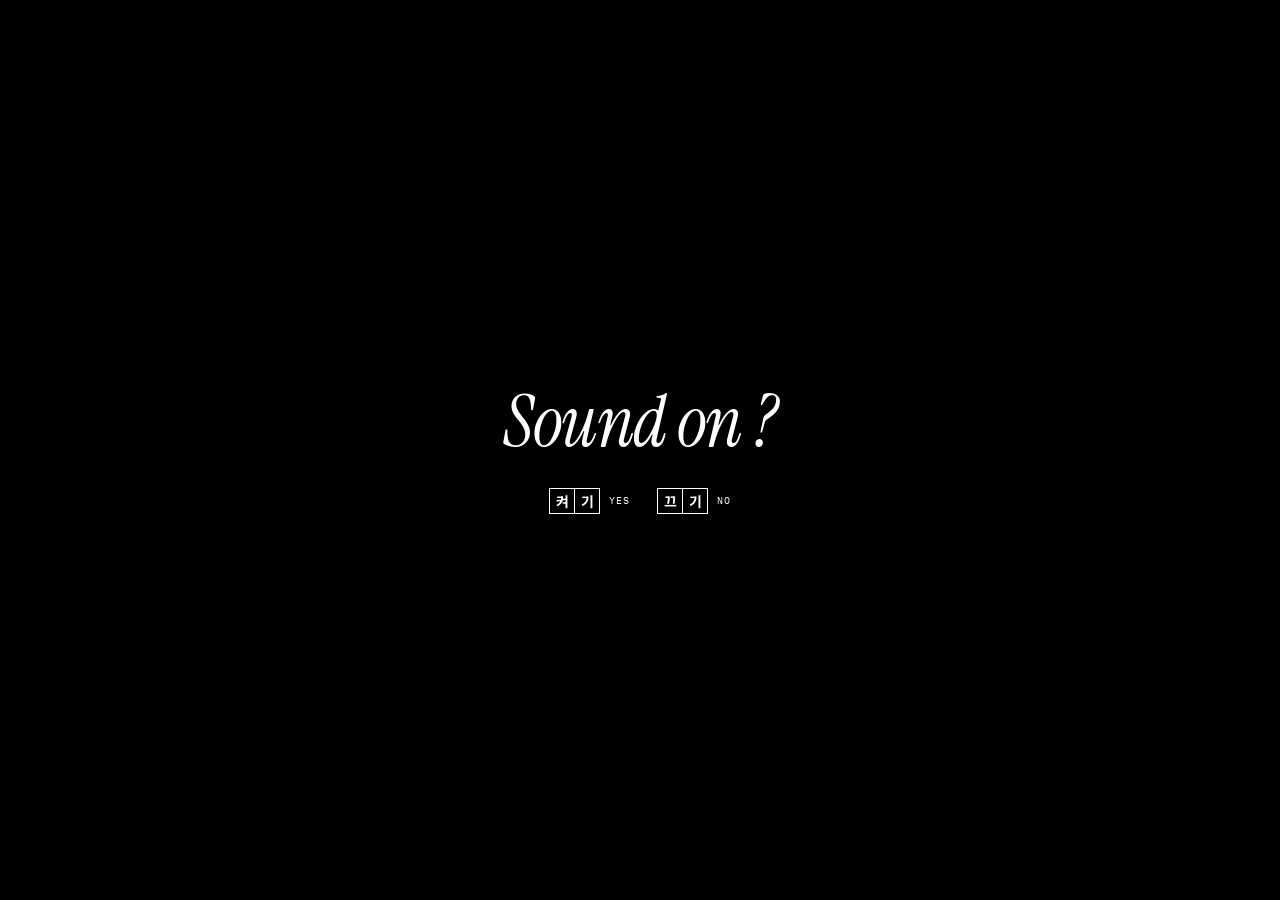
==== commit bb18dd4c: "Phone: no sideways pan, sound question, name at the bottom, 720p intro on phones, landscape About/Co" ====
--- a/index.html
+++ b/index.html
@@ -10,11 +10,12 @@
 <link rel="icon" type="image/svg+xml" href="favicon.svg">
 <link rel="icon" type="image/png" sizes="32x32" href="favicon-32.png">
 <link rel="apple-touch-icon" href="apple-touch-icon.png">
-<link rel="stylesheet" href="style.css?v=20261007p">
+<link rel="stylesheet" href="style.css?v=20261007u">
 </head>
 <body data-vue="bande">
 
 <div id="intro">
+  <div id="introQ"><p>Sound on ?</p><div class="rep"><button class="btn" data-son="1"><span class="k"><b>켜</b><b>기</b></span><span class="mono">Yes</span></button><button class="btn" data-son="0"><span class="k"><b>끄</b><b>기</b></span><span class="mono">No</span></button></div></div>
   <i class="barre h"></i><i class="barre b"></i>
   <div class="cadre"><video muted playsinline preload="auto"></video><div class="voile"></div></div>
   <h1><span class="a">Flavyen</span><span class="b">Dupont</span></h1>
@@ -118,9 +119,9 @@
 <div id="curseur"></div>
 
 <script src="https://player.vimeo.com/api/player.js" async></script>
-<script src="donnees.js?v=20261007p" defer></script>
-<script src="logo.js?v=20261007p" defer></script>
-<script src="intro.js?v=20261007p" defer></script>
-<script src="app.js?v=20261007p" defer></script>
+<script src="donnees.js?v=20261007u" defer></script>
+<script src="logo.js?v=20261007u" defer></script>
+<script src="intro.js?v=20261007u" defer></script>
+<script src="app.js?v=20261007u" defer></script>
 </body>
 </html>
--- a/style.css
+++ b/style.css
@@ -2099,7 +2099,9 @@
   }
   .grand {
     position: relative;
-    left: 16px;
+    left: 0;
+    margin-left: 16px;
+    width: calc(100% - 16px);
     bottom: auto;
     margin-top: 44px;
   }
@@ -2408,7 +2410,7 @@
 #intro.in h1 .a { animation-delay: .55s; }
 #intro.in h1 .b { animation-delay: 1.05s; animation-duration: 2.6s; }
 @keyframes titre {
-  from { opacity: 0; filter: blur(16px); transform: translateY(.1em) scale(1.045); letter-spacing: .01em; }
+  from { opacity: 0; filter: blur(14px); transform: translateY(.1em) scale(1.045); }
   35%  { opacity: .9; }
   to   { opacity: 1; filter: blur(0); transform: none; }
 }
@@ -2432,3 +2434,26 @@
   #intro h1 span, #intro .filet, #intro .role, #intro #introSon, #intro #introEntrer { opacity: 1 !important; animation: none !important; transform: none !important; filter: none !important; }
   #intro .barre { display: none; }
 }
+
+/* the question, then the name at the BOTTOM of the screen, Enter under it */
+#introQ { position: absolute; inset: 0; z-index: 4; display: flex; flex-direction: column; align-items: center; justify-content: center; gap: 30px; background: #000; transition: opacity .8s ease; }
+#introQ.part { opacity: 0; pointer-events: none; }
+#introQ p { margin: 0; color: #fff; font: italic 400 min(13vw, 72px)/1 var(--serif); letter-spacing: -.02em; }
+#introQ .rep { display: flex; gap: 28px; }
+#introQ .btn { color: #fff; }
+#intro:not(.in) #introSon, #intro:not(.in) #introEntrer { pointer-events: none; }
+#intro { justify-content: flex-end; padding-bottom: calc(86px + env(safe-area-inset-bottom)); }
+#intro h1, #intro .filet, #intro .role { translate: none !important; }
+#intro h1 { margin-top: 0; margin-bottom: 20px; }
+@media (max-width: 699px) { #intro h1 { margin-bottom: 35px; } }
+@media (min-width: 700px) { #intro h1 { margin-bottom: 26px; } #intro { padding-bottom: 92px; } }
+
+/* ---------- no sideways drag: on a phone the page must never pan, nothing may reach past the screen and leave white space */
+html, body { position: fixed; inset: 0; width: 100%; max-width: 100%; touch-action: pan-y; overscroll-behavior: none; }
+.page { overflow: hidden; }
+#intro, #film, #passage { max-width: 100vw; }
+@media (max-width: 699px) {
+  /* the name link in the header was a full-width box pushed 16px right: it reached past the screen and let the page pan */
+  .tete > .qui { position: absolute; left: 16px; width: auto; max-width: calc(100% - 200px); }
+}
+@media (max-width: 360px) { .lien { grid-template-columns: 84px 1fr auto; } .lien .v { font-size: 17px; } }
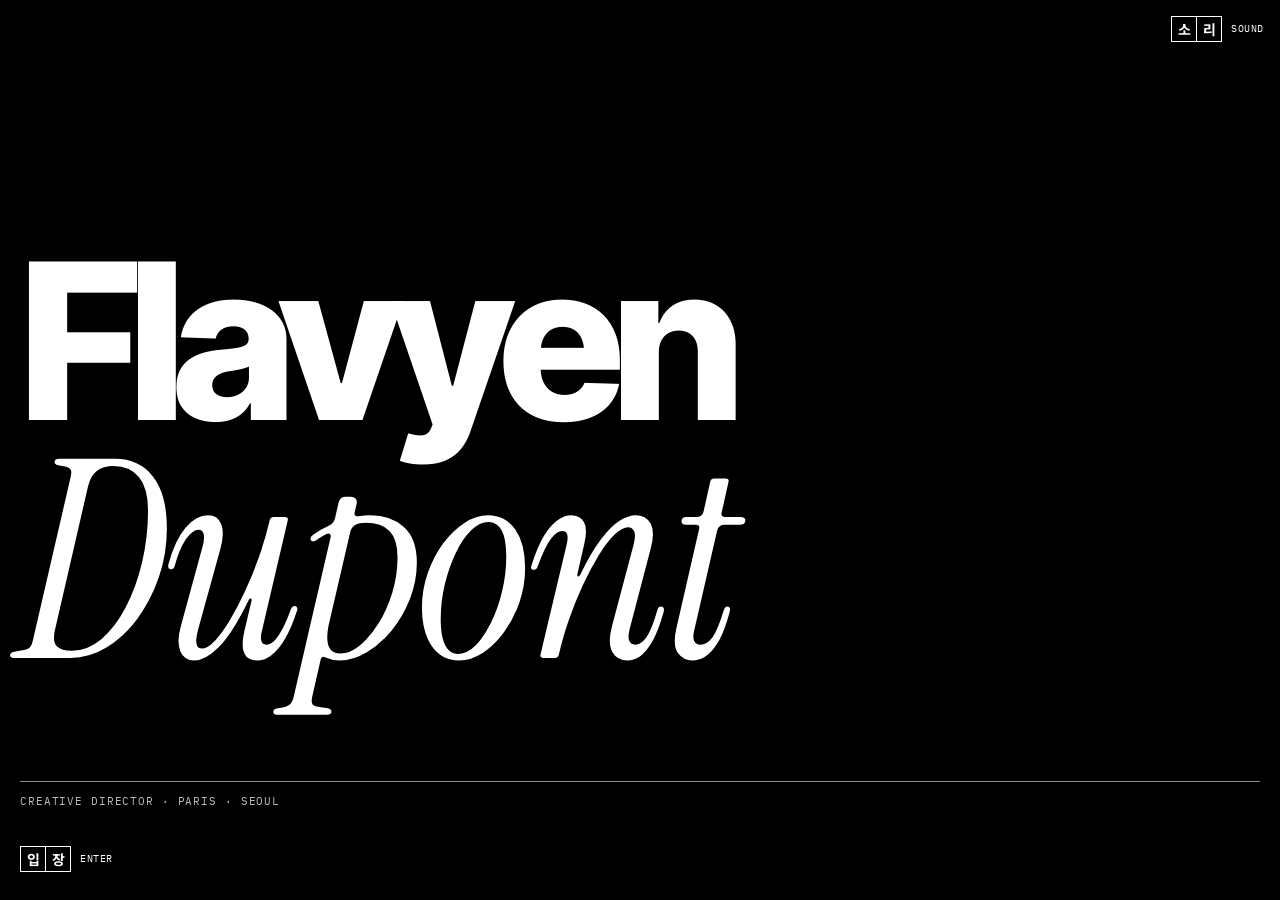
==== commit e2f40c29: "Intro starts at once: no sound question Co-Authored-By: Claude Sonnet 5.5 <noreply@anthropic.com>" ====
--- a/index.html
+++ b/index.html
@@ -10,12 +10,11 @@
 <link rel="icon" type="image/svg+xml" href="favicon.svg">
 <link rel="icon" type="image/png" sizes="32x32" href="favicon-32.png">
 <link rel="apple-touch-icon" href="apple-touch-icon.png">
-<link rel="stylesheet" href="style.css?v=20261007u">
+<link rel="stylesheet" href="style.css?v=20261007w">
 </head>
 <body data-vue="bande">
 
 <div id="intro">
-  <div id="introQ"><p>Sound on ?</p><div class="rep"><button class="btn" data-son="1"><span class="k"><b>켜</b><b>기</b></span><span class="mono">Yes</span></button><button class="btn" data-son="0"><span class="k"><b>끄</b><b>기</b></span><span class="mono">No</span></button></div></div>
   <i class="barre h"></i><i class="barre b"></i>
   <div class="cadre"><video muted playsinline preload="auto"></video><div class="voile"></div></div>
   <h1><span class="a">Flavyen</span><span class="b">Dupont</span></h1>
@@ -119,9 +118,9 @@
 <div id="curseur"></div>
 
 <script src="https://player.vimeo.com/api/player.js" async></script>
-<script src="donnees.js?v=20261007u" defer></script>
-<script src="logo.js?v=20261007u" defer></script>
-<script src="intro.js?v=20261007u" defer></script>
-<script src="app.js?v=20261007u" defer></script>
+<script src="donnees.js?v=20261007w" defer></script>
+<script src="logo.js?v=20261007w" defer></script>
+<script src="intro.js?v=20261007w" defer></script>
+<script src="app.js?v=20261007w" defer></script>
 </body>
 </html>
